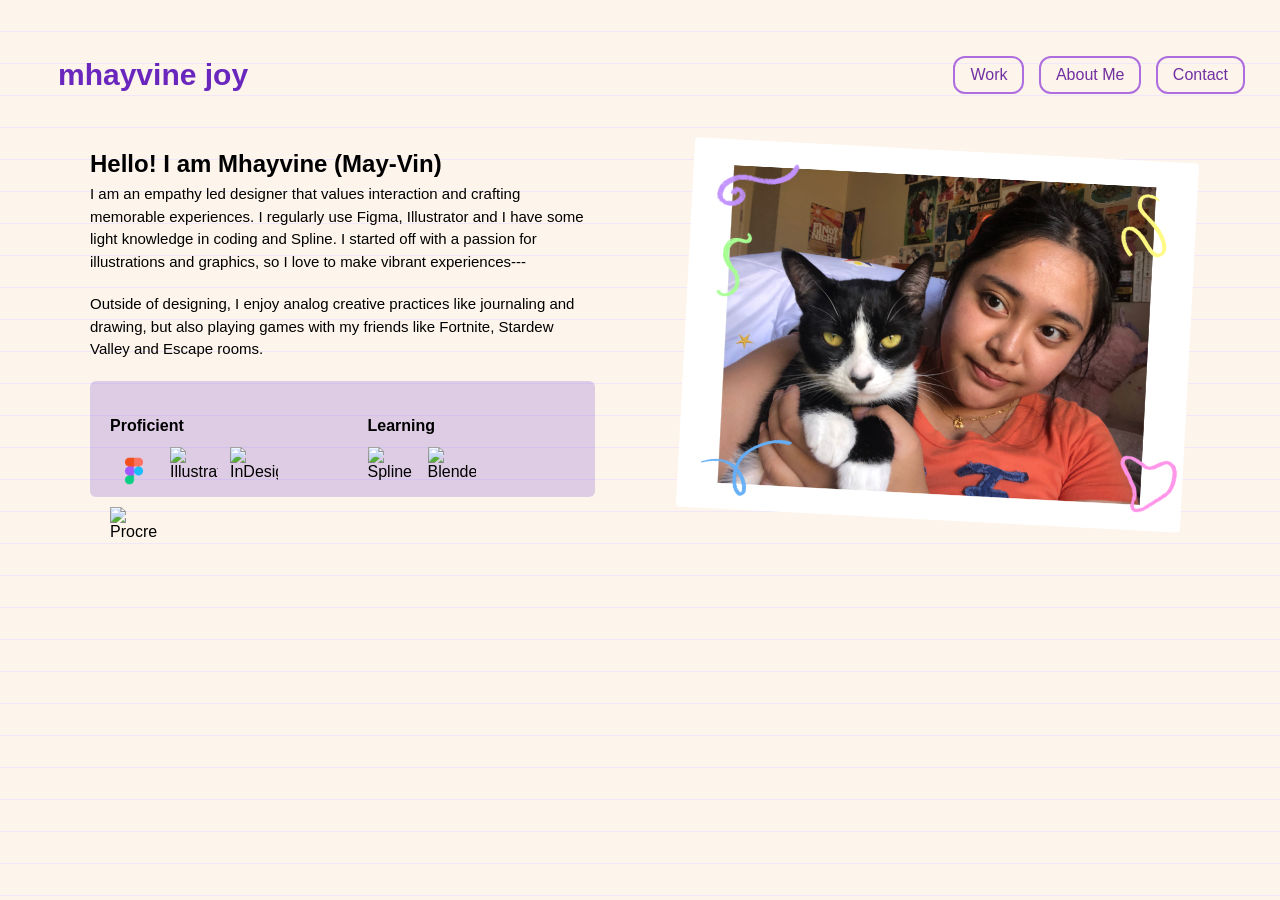
==== about.html @ 5694ebff "fixing about" ====
<!DOCTYPE html>
<html lang="en">

<head>
  <meta charset="UTF-8">
  <meta name="viewport" content="width=device-width, initial-scale=1.0">
  <title>Mhayvine Joy | About Me</title>
  <link rel="stylesheet" href="style.css">
  <link rel="stylesheet" href="casestudy.css">
  <link rel="stylesheet" href="https://use.typekit.net/rmv5ybo.css">
</head>

<body>
  <div id="trail-container"></div>
  <header>
    <nav>
      <div class="logo">
        <a href="index.html" class="textLogo">mhayvine joy</a>
        <!--<a href="index.html"><img src="assets/logo_lofi.png" alt="Logo"></a>-->

      </div>

      <div class="navLinks">
        <a href="">Work</a>
        <a href="about.html">About Me</a>
        <a href="">Contact</a>
      </div>

    </nav>
  </header>

  <main>

    <section class="contentRow">
      <div class="sectionText">
        <h2>Hello! I am Mhayvine (May-Vin)</h2>
        <p class="projectText">
          I am an empathy led designer that values interaction and crafting memorable experiences. I regularly use
          Figma, Illustrator and I have
          some light knowledge in coding and Spline. I started off with a passion for illustrations and graphics, so I
          love to make
          vibrant experiences---
        </p>
        <p class="projectText">
          Outside of designing, I enjoy analog creative practices like journaling and drawing, but also playing games
          with my friends like Fortnite, Stardew Valley and Escape rooms.
        </p>

        <div class="platforms">

      <div class="platformRow">

        <div class="platformGroup">
          <p class="platformLabel">Proficient</p>

          <div class="platformIcons">
            <img src="assets/figmaIcon.png" alt="Figma">
            <img src="assets/illustrator.svg" alt="Illustrator">
            <img src="assets/indesign.svg" alt="InDesign">
            <img src="assets/procreate.svg" alt="Procreate">
          </div>
        </div>

        <div class="platformGroup">
          <p class="platformLabel">Learning</p>

          <div class="platformIcons">
            <img src="assets/spline.svg" alt="Spline">
            <img src="assets/blender.svg" alt="Blender">
          </div>
        </div>

      </div>

    </div>
      </div>
      <div class="sectionVisual">
        <img src="assets/aboutMe.png" alt="Me and Kookie" class="wonky">
      </div>
    </section>


  

    <!--
    <div class="platforms">
 <h4>PLATFORMS</h4>
      <p>there will be images here in a row</p>
    </div>
    <div class="processKey">
     
    </div>-->




  </main>

  <script src="script.js"></script>
</body>

</html>
---- style.css ----
/*base information*/
html {
  scroll-behavior: smooth;
}
body {
  font-family: "polymath", sans-serif;
  font-weight: 400;
  text-align: center;
  background-color: #000000;
  font-style: normal;
  margin: 0;
  padding: 0px;
  background-color: #FDF5EB;
  background-image:
    linear-gradient(to bottom, transparent 31px, #f0e8f8 3px);
  background-size: 100% 32px;
}

/*wonderful whimsical rainbow trail*/
.trail {
  position: fixed;
  border-radius: 50%;
  pointer-events: none;
  opacity: 1;
  animation: fadeOut 2s ease-out forwards;
  z-index: 9999;
}
@keyframes fadeOut {
  to {
    opacity: 0;
    transform: scale(0.3);
  }
}


/*GENERAL STYLING*/
header {
  padding: 30px;
}
nav {
  display: flex;
  justify-content: space-between;
  align-items: center;
  padding: 0px 0px;
}
.textLogo{
font-family: "aktiv-grotesk-condensed", sans-serif;
  font-weight: 800;
  font-size: 30px;
  color: #6a27bd;
  text-decoration: none;
  padding:28px;
  display: inline-block; /* IMPORTANT for transform */
  transition: all 0.25s ease;
}
.textLogo a:hover {
  background: #bd75f4;
  color: white;
  letter-spacing: 1px;
  transform: rotate(2deg) scale(1.05);
  padding: 2px 6px;
  border-radius: 4px;
}
.logo img {
  width: 150px;
}


a {
  text-decoration: none;
}
/*nav bar links*/
.navLinks a {
  text-decoration: none;
  color: #7130a2;
  border: 2px solid #ae6edf;
  background: transparent;
  padding: 8px 15px;
  margin: 5px;
  display: inline-block;
  border-radius: 12px;
  transition: 0.2s ease;
}

.navLinks a:hover {
  background: #ae6edf;
  color: white;
  letter-spacing: 1px;
  transform: rotate(2deg) scale(1.05);
}

/* testing
.landingHero {
  width: 100%;
}

.landingText {
  text-align: left;
  margin: 20px 45px;
}*/

/*  Jumbled text styling, if ever I want to use it..
.jumbled span {
  display: inline-block;
}
.jumbled span:nth-child(1) {
  transform: rotate(-4deg);
}
.jumbled span:nth-child(2) {
  transform: rotate(2deg);
}
.jumbled span:nth-child(3) {
  transform: rotate(-2deg);
}
.jumbled span:nth-child(4) {
  transform: rotate(5deg);
}
.jumbled span:nth-child(5) {
  transform: rotate(-3deg);
}
  */

/*landing text + image*/
.landing {
  display: flex;
  justify-content: space-between;
  align-items: center;
  gap: 40px;
}
.landingTextGroup {
  display: flex;
  text-align: left;
  flex-direction: column;
  margin: 0px 0px 0px 45px;
  font-size: 35px;
  line-height: 0.5;
}
.landingHero {
  width: 40%;
  height: auto;
  object-fit: cover;
  margin: 50px;
}
#text {
  font-weight: 400;
  font-size: 25px;
  margin: 20px 0px;
  text-align: left;
  line-height: 1.5;
}

/*landing page highlighted text*/
.highlight1 {
  background: #c78bfc;
  padding: 0 6px;
  box-decoration-break: clone;
  border-radius: 2.5px;
}
.highlight2 {
  background: #eb6ede;
  padding: 0 6px;
  box-decoration-break: clone;
  border-radius: 2.5px;
}

/*about me button*/
button {
  padding: 15px 20px;
  border: none;
  background-color: rgb(118, 64, 197);
  color: white;
  cursor: e-resize;
  border-radius: 4px;
  display: flex;
  justify-content: flex-start;
  margin: 20px 0px;
}
button:hover {
  background-color: rgb(97, 55, 168);
  transition: 0.2s ease;
  transform: scale(1.08);
}

.space2 {
  padding:50px;
}


/*explore da projects*/
.explore {
  font-size: 38px;
}

/* Hover Circle 'open project' */
.projectSection {
  position: relative;
  overflow: hidden;
}
.hoverCircle {
  position: absolute;
  top: 50%;
  left: 50%;
  transform: translate(-50%, -50%) scale(0.8);
  width: 140px;
  height: 140px;
  border-radius: 50%;
  background: rgba(255, 255, 255, 0.9);
  color: black;
  display: flex;
  align-items: center;
  justify-content: center;
  text-align: center;
  opacity: 0;
  transition: 0.3s ease;
  pointer-events: none;
  font-size: 14px;
  letter-spacing: 1px;
  text-transform: uppercase;
}
.projectSection:hover .hoverCircle {
  opacity: 1;
  transform: translate(-50%, -50%) rotate(-6deg) scale(1);
}
.hoverCircle.journal{
  background: #d132ac;
  border: 2px solid rgb(117, 6, 98);
  box-shadow: 4px 4px 0px rgb(117, 6, 98);
  color:white;
  transform: translate(-50%, -50%) rotate(6deg) scale(0.8);
}
.hoverCircle.data{
  background: #3f75ff;
  border: 2px solid rgb(6, 30, 117);
  box-shadow: 4px 4px 0px rgb(6, 30, 117);
  color:white;
  transform: translate(-50%, -50%) rotate(6deg) scale(0.8);
}
.hoverCircle.metro{
  background: #2224b9;
  border: 2px solid rgb(216, 200, 13);
  box-shadow: 4px 4px 0px rgb(216, 200, 13);
  color: white;
  transform: translate(-50%, -50%) rotate(6deg) scale(0.8);
}
.projectSection {
  display: flex;
  align-items: center;
  gap: 60px;
  margin: 120px auto;
  padding: 0 40px;
  max-width: 1200px;
  transition: 0.3s ease;
}

.projectSection:hover {
  transform: scale(1.02);
  cursor: pointer;
}

.leftLayout {
  flex-direction: row;
  transform: rotate(-1deg);
  padding-left: 40px;
}
.rightLayout {
  flex-direction: row-reverse;
  transform: rotate(1deg);
  padding-right: 40px;
}
.projectSection img {
  width: 50%;
}

.projectCard {
  width: 50%;
}

.projectLink {
  text-decoration: none;
  color: inherit;
  display: block;
}




















/*Project Overview Section*/
.projectInfo {
  text-align: left;
  padding: 20px;
}
.projectInfo.Body {
  display: flex;
  justify-content: space-between;
  align-items: flex-start;
  padding: 15px 100px 50px;
}
.projectbodyinfo {
  max-width: 100%;
  max-height: 100%;
  object-fit: contain;
}

/* LEFT SIDE */
.stickyNotes {
  display: grid;
  grid-template-columns: repeat(2, 1fr);
  gap: 20px;
}
.stickySmall {
  font-weight:400;
}
.stickyNote.Journal {
  background: #E6B9C7;
  padding: 16px 16px;
  width: 180px;
  transform: rotate(-1deg);
  box-shadow: 3px 3px 0px rgba(0, 0, 0, 0.2);
  font-size: 16px;
}
.stickyNote.Data {
  background: #1B61B7;
  padding: 12px 14px;
  width: 180px;
  transform: rotate(-1deg);
  box-shadow: 3px 3px 0px rgba(0, 0, 0, 0.2);
  font-size: 14px;
}
.stickyNote.Metro {
  background: #1a2a55;
  color: white;
  padding: 12px 14px;
  width: 180px;
  transform: rotate(-1deg);
  box-shadow: 3px 3px 0px rgba(0, 0, 0, 0.2);
  font-size: 14px;
}
.stickyNote:nth-child(even) {
  transform: rotate(1deg);
}

/* RIGHT SIDE */
.blurbWrapper {
  display: flex;
  flex-direction: column;
  gap: 0px;
  max-width: 800px;
  padding-left: 30px;
}
.projectBlurb {
  margin: 0;
  text-align: left;
  line-height: 2.5;
  font-weight: 400;
}


/*Deeper Project Information, i.e problem, evolution, etc*/
.constrainedProjectbodyinfo {
  padding: 45px;
  margin: 0px 80px;
}

.projectSubTitle{
color: rgb(139, 139, 139);
}
.projectText{
  font-weight: 400;
  font-size: 20px;
  margin: 20px 0px;
  text-align: left;
  line-height: 1.5;
}

.center {
  text-align:center;
  font-weight:300;
}

.comment {
  margin-top:5px;
  color:gray;
  font-weight: 300;
font-style: italic;
}

/*journal process 1*/
.processImageRow {
  display: flex;
  gap: 20px;
  max-width: 500px;
  margin: 0 auto;
}
.projectprocessimages {
  flex: 1;
  height: 380px;
  object-fit: cover;
  display: block;
  border-radius: 3px;
}

/*journal process 2*/
.processImageRowJ2 {
  display: flex;
  gap: 20px;
  width: fit-content;
  margin: 0 auto;
}
.projectprocessimagesJ2 {
  width: 320px;     /* consistent control */
  height: 400px;
  object-fit: cover;
  display: block;
    border-radius: 3px;
}

.researchQuestion {
  margin-top:-100px;
  width: 100%;
  height: 700px;
  object-fit: cover;
  display: block;
  margin-bottom:-80px;
}

/*JOURNAL TABLE CASE STUDY*/
.finalImages {
  display: flex;
  gap: 20px;
  align-items: flex-start;
}
.poster {
  width: 50%;
}
.poster img {
  width: 100%;
  display: block;
}
.caseImages {
  width: 50%;
  display: flex;
  flex-direction: column;
  gap: 2px;
}
.caseImages img {
  width: 100%;
  display: block;
}
.caseImgJR img{
  width: 100%;
  max-width: 700px;
  height: auto;
  display: block;
  margin: 15px auto;
}




/*between end of Project and view other projects*/
.largeDivider {
  height: 3px;             
  background-color: rgb(196, 196, 196);
  border: none;
}
/*divider line*/
hr {
  height: 10px;
}
/*space at bottom*/
.space {
  padding: 20px;
}
/*footer*/
footer {
  padding-bottom: 40px;
  display: flex;
  justify-content: space-between;
  align-items: center;
  padding: 20px 45px;
}
.footerConnect {
  text-align: left;
}
.footerCredit {
  text-align: right;
}
---- casestudy.css ----
/*CASE STUDY STYLING*/
.projectImage {
  width: 100%;
  height: 550px;
  object-fit: cover;
  display: block;
}

#projectTitle {
  text-align: left;
  font-weight: 700;
  color: rgba(97, 94, 94, 0.643);
  padding: 0 100px;
  margin: 40px 0 10px 0;
}

.projectInfoTitle {
  margin: 0px 0 10px 0;
  padding: 0 100px;
  text-align: left;
  font-size: 70px;
}



/*first blobs of text in the case studies*/
.projectintroinformation {
  display: flex;
  justify-content: space-between;
  align-items: stretch;
  gap: 40px;
  text-align: left;
  max-width: 1200px;
  margin: 0 auto;
  background: rgba(98, 41, 197, 0.2);
  border-radius: 8px;
  padding: 40px;
}

.introContext {
  padding: 0;
  font-weight: 400;
  line-height: 1.8;
}

.leftText {
  flex: 1;
  text-align: left;
}

.rightNotes {
  flex: 1;
  display: grid;
  grid-template-columns: repeat(2, 1fr);
  gap: 15px;
  align-content: start;
}

.noteBox {
  background: #8550e6;
  border-radius: 2px;
  padding: 12px 14px;
  box-shadow: 4px 4px 0px #7229c5;
  color: rgb(238, 238, 238);
}

.noteBox strong {
  display: block;
  margin-bottom: 2px;
}

.noteBox p {
  margin: 0;
  font-weight: 400;
}

.noteBox.team {
  grid-column: span 2;
}


/*box trio*/
.projectBrief {
  display: flex;
  text-align: left;
  margin-top: 25px;
  padding: 0px 80px;
}

.briefBox {
  background: transparent;
  border: 3px solid #8550e6;
  border-radius: 6px;
  padding: 0px 15px;
  margin: 5px 15px;
}




/* Process information*/
.leftTitle {
  text-align: left;
  margin-top: 45px;
  padding: 0px 95px;
  margin-bottom: 20px;
}

.contentRow {
  display: flex;
  gap: 90px;
  max-width: 1600px;
  padding: 0 90px;
  align-items: flex-start;
  margin: 0 auto 40px auto;
}


.sectionText h2 {
  margin-top: 0;
  margin-bottom: 0;
}

.sectionText {
  flex: 1;
  text-align: left;
}

.projectText {
  font-size: 15px;
  margin-top: 5px;
}

/* summary box*/
.processKey {
  background: rgba(96, 41, 197, 0.2);
  border-radius: 6px;
  padding: 1px 0px 5px 20px;
}

.sectionVisual {
  flex: 1;
}

.sectionVisual img {
  width: 100%;
  display: block;
  border-radius: 4px;
}

/*Final Outcome Image Gallery*/
.finalOutcomeImages {
  max-width: 1600px;
  margin: 0 auto;
  padding: 0 90px;
}

.bgImg.fullWidth{
width: 100%;
  height: 750px;
  object-fit: cover;
  display: block;
  border-radius: 4px;
  margin-bottom: 20px;
  margin-top: 10px;
}

.bgImg.fullWidth.short{
  width: 100%;
  height: auto;
  border-radius: 4px;
  object-fit: cover;
  display: block;
  margin-bottom: 20px;
  margin-top: 10px;
}


.imageRow {
  display: flex;
  gap: 20px;
  align-items: stretch;
}

.imageRow img {
  width: 50%;
  display: block;
  background:pink;
  border-radius :4px; 
}

.portraitRow img {
  height: 900px !important; /* choose your own height */
  object-fit: cover !important;
}

.imageRow img,
.imageRow video {
  flex: 1;
  height: 350px;
  object-fit: cover;
  border-radius: 4px;
}

.fullWidthVideo {
  width: 100%;
  height: auto;
  display: block;
  border-radius: 4px;
}

.gallerySpace {
  padding: 10px;
}

/*
.galleryLayout {
  max-width: 1600px;
  margin: 0 auto;
  padding: 0 90px;
  display: grid;
  grid-template-columns: 1fr 1fr;
  gap: 20px;
}

.portraitImg {
  width: 100%;
  height: 100%;
  background-color:red;
  object-fit: cover;
  grid-row: span 2;
  border-radius: 4px;
}

.landscapeImg {
  width: 100%;
  height: 300px;
  object-fit: cover;
  background-color: blue;
  border-radius: 4px;
}*/

.galleryLayout {
  display: flex;
  gap: 20px;
}

.videoColumn {
  flex: 0.7;
}

.imageColumn {
  flex: 1.3;
}

.videoColumn video {
  width: 100%;
  height: 100%;
  object-fit: cover;
  border-radius: 4px;
  display: block;
}

.imageColumn {
  display: flex;
  flex-direction: column;
  gap: 20px;
}

.imageColumn img {
  width: 100%;
  height: 400px;
  object-fit: cover;
  border-radius: 4px;
  display: block;
}

/*line between reflection and view more projects*/
.endProjectLine{
border: none;
  height: 3px;
  background: #507fe6;
  width: 90%;
  margin: 60px auto;
  border-radius: 2px;
}


/*view more projects*/
.moreProjects {
  max-width: 1600px;
  margin: 40px auto;
  padding: 0 90px;
}

.moreProjectsTitle {
  text-align: center;
  margin-bottom: 30px;
}

.projectLinks {
  display: flex;
  gap: 20px;
}

.projectThumb {
  flex: 1;
  position: relative;
  overflow: hidden;
  border-radius: 4px;
  display: block;
}

.projectThumb img {
  width: 100%;
  height: 350px;
  object-fit: cover;
  display: block;
}

.overlay {
  position: absolute;
  inset: 0;

  background: rgba(0,0,0,0.55);

  display: flex;
  justify-content: center;
  align-items: center;

  opacity: 0;
  transition: 0.3s ease;
}

.overlay h3 {
  color: white;
  font-size: 32px;
}

.projectThumb:hover .overlay {
  opacity: 1;
}

.backHome {
  margin-top: 20px;
  text-align: right;
}

.backHome a {
  color: inherit;
  text-decoration: none;
  font-weight: 700;
}

.backHome a:hover {
  text-decoration:underline;
}

/*about page*/
.wonky{
   transform: rotate(3deg);
}

.platforms {
  background: rgba(96, 41, 197, 0.2);
  border-radius: 6px;
  padding: 20px;
  margin-bottom:50px;
  padding-bottom:20px;
}

.platformRow {
  display: flex;
  gap: 50px;
}

.platformGroup {
  flex: 1;
}

.platformLabel {
  font-weight: 700;
  margin-bottom: 12px;
  text-align:left;
}

.platformIcons {
  display: flex;
  gap: 12px;
  align-items: center;
  flex-wrap: wrap;
  height:30px;
}

.platformIcons img {
  width: 48px;
  height: 48px;
  object-fit: contain;
}
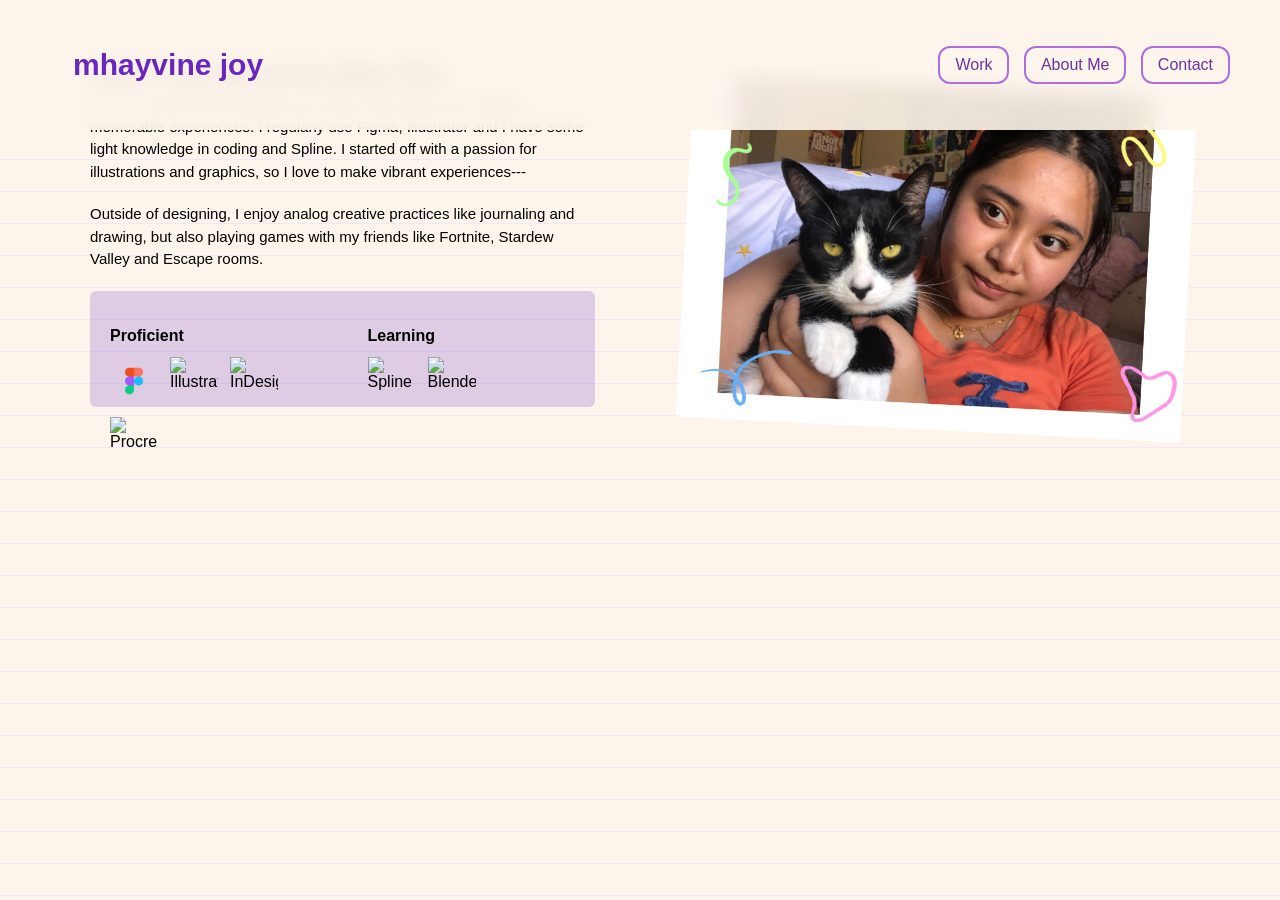
==== commit 94cda97f: "editing the landing" ====
--- a/about.html
+++ b/about.html
@@ -10,7 +10,7 @@
   <link rel="stylesheet" href="https://use.typekit.net/rmv5ybo.css">
 </head>
 
-<body>
+<body class="aboutPage">
   <div id="trail-container"></div>
   <header>
     <nav>
--- a/style.css
+++ b/style.css
@@ -2,6 +2,7 @@
 html {
   scroll-behavior: smooth;
 }
+
 body {
   font-family: "polymath", sans-serif;
   font-weight: 400;
@@ -25,6 +26,7 @@
   animation: fadeOut 2s ease-out forwards;
   z-index: 9999;
 }
+
 @keyframes fadeOut {
   to {
     opacity: 0;
@@ -37,22 +39,49 @@
 header {
   padding: 30px;
 }
+
 nav {
+ position: fixed;
+  top: 0;
+  left: 0;
+  width: 100%;
+  z-index: 1000;
+
   display: flex;
   justify-content: space-between;
   align-items: center;
-  padding: 0px 0px;
-}
-.textLogo{
-font-family: "aktiv-grotesk-condensed", sans-serif;
+
+  padding: 20px 45px;
+  box-sizing: border-box;
+
+  background: rgba(253, 245, 235, 0.9);
+  backdrop-filter: blur(10px);
+
+  transition: all 0.35s ease;
+}
+
+
+.aboutPage nav {
+  opacity: 1;
+  transform: none;
+  pointer-events: auto;
+}
+
+
+
+
+.textLogo {
+  font-family: "aktiv-grotesk-condensed", sans-serif;
   font-weight: 800;
   font-size: 30px;
   color: #6a27bd;
   text-decoration: none;
-  padding:28px;
-  display: inline-block; /* IMPORTANT for transform */
+  padding: 28px;
+  display: inline-block;
+  /* IMPORTANT for transform */
   transition: all 0.25s ease;
 }
+
 .textLogo a:hover {
   background: #bd75f4;
   color: white;
@@ -61,6 +90,7 @@
   padding: 2px 6px;
   border-radius: 4px;
 }
+
 .logo img {
   width: 150px;
 }
@@ -69,6 +99,7 @@
 a {
   text-decoration: none;
 }
+
 /*nav bar links*/
 .navLinks a {
   text-decoration: none;
@@ -89,65 +120,113 @@
   transform: rotate(2deg) scale(1.05);
 }
 
-/* testing
-.landingHero {
-  width: 100%;
-}
-
-.landingText {
-  text-align: left;
-  margin: 20px 45px;
-}*/
-
-/*  Jumbled text styling, if ever I want to use it..
-.jumbled span {
-  display: inline-block;
-}
-.jumbled span:nth-child(1) {
-  transform: rotate(-4deg);
-}
-.jumbled span:nth-child(2) {
-  transform: rotate(2deg);
-}
-.jumbled span:nth-child(3) {
-  transform: rotate(-2deg);
-}
-.jumbled span:nth-child(4) {
-  transform: rotate(5deg);
-}
-.jumbled span:nth-child(5) {
-  transform: rotate(-3deg);
-}
-  */
 
 /*landing text + image*/
 .landing {
   display: flex;
-  justify-content: space-between;
-  align-items: center;
-  gap: 40px;
-}
+  justify-content: center;
+  align-items: center;
+  text-align: center;
+
+  min-height: 100vh;
+  flex-direction: column;
+  justify-content: center;
+  align-items: center;
+}
+
 .landingTextGroup {
   display: flex;
-  text-align: left;
   flex-direction: column;
-  margin: 0px 0px 0px 45px;
-  font-size: 35px;
-  line-height: 0.5;
-}
+  align-items: center;
+  text-align: center;
+}
+
+#text {
+  font-weight: 400;
+  font-size: 25px;
+  line-height: 1.6;
+  max-width: 800px;
+  margin: 20px auto;
+  text-align: center;
+}
+
 .landingHero {
   width: 40%;
   height: auto;
   object-fit: cover;
   margin: 50px;
 }
-#text {
-  font-weight: 400;
-  font-size: 25px;
-  margin: 20px 0px;
-  text-align: left;
-  line-height: 1.5;
-}
+
+
+.heroCenter {
+  display: flex;
+  flex-direction: column;
+  align-items: center;
+  text-align: center;
+  gap: 20px;
+   padding-bottom: 30px;
+}
+
+.scrollHint {
+  text-align: center;
+  margin-top: 30px;
+  opacity: 0.7;
+  font-size: 14px;
+  letter-spacing: 2px;
+}
+
+
+/*landing animation text*/
+.heroTitle {
+  display: flex;
+  justify-content: center;
+  align-items: center;
+  width: 100%;
+  gap: 1.5rem;
+  text-align: center;
+}
+
+/* treat text as a single centered block */
+.sprinkleText {
+  display: flex;
+  justify-content: center;
+  align-items: center;
+  font-size: 3rem;
+  font-weight: 600;
+}
+
+/* remove weird inline spacing bias */
+.letter {
+  display: inline-block;
+}
+
+/* image balance fix */
+.joyImg {
+  width: 280px;
+  transform-origin: center;
+  display: block;
+}
+
+/* FULL SCREEN SPRINKLES */
+#sprinkleContainer {
+  position: fixed;
+  inset: 0;
+  overflow: hidden;
+  pointer-events: none;
+  z-index: 9999;
+}
+
+.sprinkle {
+  position: absolute;
+  width: 8px;
+  height: 4px;
+  border-radius: 2px;
+}
+
+
+
+
+
 
 /*landing page highlighted text*/
 .highlight1 {
@@ -156,6 +235,7 @@
   box-decoration-break: clone;
   border-radius: 2.5px;
 }
+
 .highlight2 {
   background: #eb6ede;
   padding: 0 6px;
@@ -175,6 +255,7 @@
   justify-content: flex-start;
   margin: 20px 0px;
 }
+
 button:hover {
   background-color: rgb(97, 55, 168);
   transition: 0.2s ease;
@@ -182,7 +263,7 @@
 }
 
 .space2 {
-  padding:50px;
+  padding: 50px;
 }
 
 
@@ -196,6 +277,7 @@
   position: relative;
   overflow: hidden;
 }
+
 .hoverCircle {
   position: absolute;
   top: 50%;
@@ -217,31 +299,36 @@
   letter-spacing: 1px;
   text-transform: uppercase;
 }
+
 .projectSection:hover .hoverCircle {
   opacity: 1;
   transform: translate(-50%, -50%) rotate(-6deg) scale(1);
 }
-.hoverCircle.journal{
+
+.hoverCircle.journal {
   background: #d132ac;
   border: 2px solid rgb(117, 6, 98);
   box-shadow: 4px 4px 0px rgb(117, 6, 98);
-  color:white;
+  color: white;
   transform: translate(-50%, -50%) rotate(6deg) scale(0.8);
 }
-.hoverCircle.data{
+
+.hoverCircle.data {
   background: #3f75ff;
   border: 2px solid rgb(6, 30, 117);
   box-shadow: 4px 4px 0px rgb(6, 30, 117);
-  color:white;
+  color: white;
   transform: translate(-50%, -50%) rotate(6deg) scale(0.8);
 }
-.hoverCircle.metro{
+
+.hoverCircle.metro {
   background: #2224b9;
   border: 2px solid rgb(216, 200, 13);
   box-shadow: 4px 4px 0px rgb(216, 200, 13);
   color: white;
   transform: translate(-50%, -50%) rotate(6deg) scale(0.8);
 }
+
 .projectSection {
   display: flex;
   align-items: center;
@@ -262,11 +349,13 @@
   transform: rotate(-1deg);
   padding-left: 40px;
 }
+
 .rightLayout {
   flex-direction: row-reverse;
   transform: rotate(1deg);
   padding-right: 40px;
 }
+
 .projectSection img {
   width: 50%;
 }
@@ -305,12 +394,14 @@
   text-align: left;
   padding: 20px;
 }
+
 .projectInfo.Body {
   display: flex;
   justify-content: space-between;
   align-items: flex-start;
   padding: 15px 100px 50px;
 }
+
 .projectbodyinfo {
   max-width: 100%;
   max-height: 100%;
@@ -323,9 +414,11 @@
   grid-template-columns: repeat(2, 1fr);
   gap: 20px;
 }
+
 .stickySmall {
-  font-weight:400;
-}
+  font-weight: 400;
+}
+
 .stickyNote.Journal {
   background: #E6B9C7;
   padding: 16px 16px;
@@ -334,6 +427,7 @@
   box-shadow: 3px 3px 0px rgba(0, 0, 0, 0.2);
   font-size: 16px;
 }
+
 .stickyNote.Data {
   background: #1B61B7;
   padding: 12px 14px;
@@ -342,6 +436,7 @@
   box-shadow: 3px 3px 0px rgba(0, 0, 0, 0.2);
   font-size: 14px;
 }
+
 .stickyNote.Metro {
   background: #1a2a55;
   color: white;
@@ -351,6 +446,7 @@
   box-shadow: 3px 3px 0px rgba(0, 0, 0, 0.2);
   font-size: 14px;
 }
+
 .stickyNote:nth-child(even) {
   transform: rotate(1deg);
 }
@@ -363,6 +459,7 @@
   max-width: 800px;
   padding-left: 30px;
 }
+
 .projectBlurb {
   margin: 0;
   text-align: left;
@@ -377,10 +474,11 @@
   margin: 0px 80px;
 }
 
-.projectSubTitle{
-color: rgb(139, 139, 139);
-}
-.projectText{
+.projectSubTitle {
+  color: rgb(139, 139, 139);
+}
+
+.projectText {
   font-weight: 400;
   font-size: 20px;
   margin: 20px 0px;
@@ -389,15 +487,15 @@
 }
 
 .center {
-  text-align:center;
-  font-weight:300;
+  text-align: center;
+  font-weight: 300;
 }
 
 .comment {
-  margin-top:5px;
-  color:gray;
+  margin-top: 5px;
+  color: gray;
   font-weight: 300;
-font-style: italic;
+  font-style: italic;
 }
 
 /*journal process 1*/
@@ -407,6 +505,7 @@
   max-width: 500px;
   margin: 0 auto;
 }
+
 .projectprocessimages {
   flex: 1;
   height: 380px;
@@ -422,21 +521,23 @@
   width: fit-content;
   margin: 0 auto;
 }
+
 .projectprocessimagesJ2 {
-  width: 320px;     /* consistent control */
+  width: 320px;
+  /* consistent control */
   height: 400px;
   object-fit: cover;
   display: block;
-    border-radius: 3px;
+  border-radius: 3px;
 }
 
 .researchQuestion {
-  margin-top:-100px;
+  margin-top: -100px;
   width: 100%;
   height: 700px;
   object-fit: cover;
   display: block;
-  margin-bottom:-80px;
+  margin-bottom: -80px;
 }
 
 /*JOURNAL TABLE CASE STUDY*/
@@ -445,24 +546,29 @@
   gap: 20px;
   align-items: flex-start;
 }
+
 .poster {
   width: 50%;
 }
+
 .poster img {
   width: 100%;
   display: block;
 }
+
 .caseImages {
   width: 50%;
   display: flex;
   flex-direction: column;
   gap: 2px;
 }
+
 .caseImages img {
   width: 100%;
   display: block;
 }
-.caseImgJR img{
+
+.caseImgJR img {
   width: 100%;
   max-width: 700px;
   height: auto;
@@ -475,18 +581,21 @@
 
 /*between end of Project and view other projects*/
 .largeDivider {
-  height: 3px;             
+  height: 3px;
   background-color: rgb(196, 196, 196);
   border: none;
 }
+
 /*divider line*/
 hr {
   height: 10px;
 }
+
 /*space at bottom*/
 .space {
   padding: 20px;
 }
+
 /*footer*/
 footer {
   padding-bottom: 40px;
@@ -495,11 +604,11 @@
   align-items: center;
   padding: 20px 45px;
 }
+
 .footerConnect {
   text-align: left;
 }
+
 .footerCredit {
   text-align: right;
-}
-
-
+}
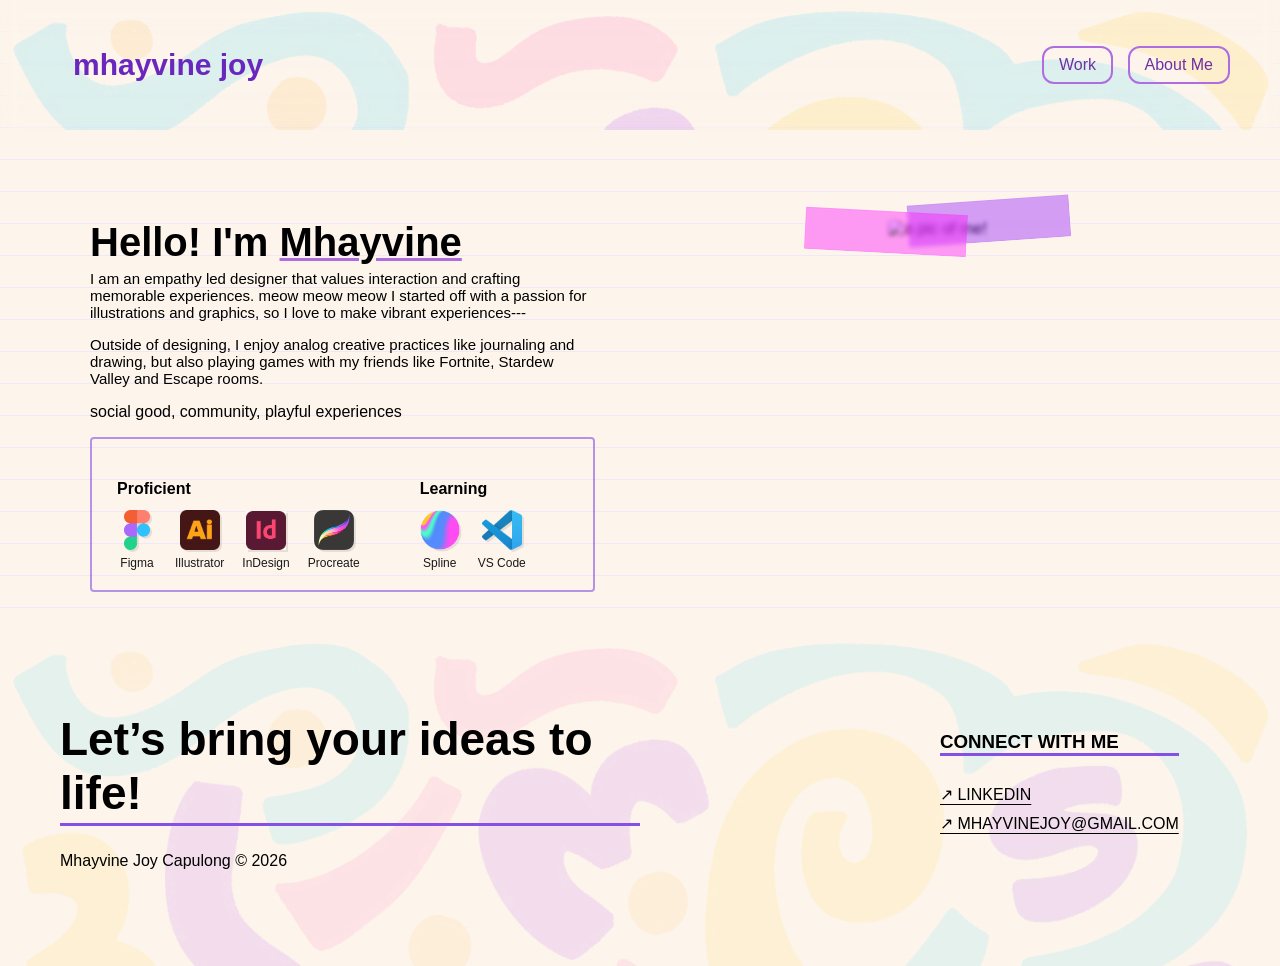
==== commit c27f6b90: "edited index and about, properly linked" ====
--- a/about.html
+++ b/about.html
@@ -21,79 +21,133 @@
       </div>
 
       <div class="navLinks">
-        <a href="">Work</a>
+        <a href="index.html#work">Work</a>
         <a href="about.html">About Me</a>
-        <a href="">Contact</a>
       </div>
 
     </nav>
   </header>
 
   <main>
+    <div class="space"></div>
+    <div class="space"></div>
+    <div class="space"></div>
+    <div class="space"></div>
 
-    <section class="contentRow">
-      <div class="sectionText">
-        <h2>Hello! I am Mhayvine (May-Vin)</h2>
-        <p class="projectText">
-          I am an empathy led designer that values interaction and crafting memorable experiences. I regularly use
-          Figma, Illustrator and I have
-          some light knowledge in coding and Spline. I started off with a passion for illustrations and graphics, so I
-          love to make
-          vibrant experiences---
+    <!--
+<p class="introText">
+  hello, i'm
+  <span class="nameTooltip">
+    mhayvine
+    <span class="tooltip">
+      pronounced "may-vin"
+    </span>
+  </span>
+</p>-->
+
+    <section class="aboutRow">
+      <div class="aboutTextSection">
+
+
+        <h2>
+          Hello! I'm
+          <span class="nameTooltip">
+            Mhayvine
+            <span class="tooltip">Pronounced "May-Vin"</span>
+          </span>
+        </h2>
+
+        <p class="aboutParagraph">
+          I am an empathy led designer that values interaction and crafting memorable experiences. meow meow meow
+          I started off with a passion for illustrations and graphics, so I
+          love to make vibrant experiences---
         </p>
-        <p class="projectText">
+        <p class="aboutParagraph">
           Outside of designing, I enjoy analog creative practices like journaling and drawing, but also playing games
           with my friends like Fortnite, Stardew Valley and Escape rooms.
         </p>
 
-        <div class="platforms">
+        <p>social good, community, playful experiences</p>
 
-      <div class="platformRow">
 
-        <div class="platformGroup">
-          <p class="platformLabel">Proficient</p>
 
-          <div class="platformIcons">
-            <img src="assets/figmaIcon.png" alt="Figma">
-            <img src="assets/illustrator.svg" alt="Illustrator">
-            <img src="assets/indesign.svg" alt="InDesign">
-            <img src="assets/procreate.svg" alt="Procreate">
-          </div>
+        <div class="platformBox">
+
+  <div class="platformSection">
+
+    <div class="platformGroup">
+      <h4>Proficient</h4>
+
+      <div class="iconGrid">
+        <div class="iconItem">
+          <img src="assets/figmalogo.png" />
+          <span>Figma</span>
         </div>
 
-        <div class="platformGroup">
-          <p class="platformLabel">Learning</p>
-
-          <div class="platformIcons">
-            <img src="assets/spline.svg" alt="Spline">
-            <img src="assets/blender.svg" alt="Blender">
-          </div>
+        <div class="iconItem">
+          <img src="assets/illustratorlogo.png" />
+          <span>Illustrator</span>
         </div>
 
+        <div class="iconItem">
+          <img src="assets/indesignlogo.png" />
+          <span>InDesign</span>
+        </div>
+
+        <div class="iconItem">
+          <img src="assets/procreatelogo.png" />
+          <span>Procreate</span>
+        </div>
+      </div>
+    </div>
+
+    <div class="platformGroup">
+      <h4>Learning</h4>
+
+      <div class="iconGrid">
+        <div class="iconItem">
+          <img src="assets/spline_logo.png" />
+          <span>Spline</span>
+        </div>
+
+        <div class="iconItem">
+          <img src="assets/vsscode.png" />
+          <span>VS Code</span>
+        </div>
       </div>
 
     </div>
+
+  </div>
+</div>
+
       </div>
-      <div class="sectionVisual">
-        <img src="assets/aboutMe.png" alt="Me and Kookie" class="wonky">
+      </div>
+      <div class="aboutVisual">
+        <div class="photoTape">
+          <img src="assets/mhayvprofilepic.png" alt="a pic of me!" class="wonky">
+        </div>
       </div>
     </section>
 
 
-  
-
-    <!--
-    <div class="platforms">
- <h4>PLATFORMS</h4>
-      <p>there will be images here in a row</p>
-    </div>
-    <div class="processKey">
-     
-    </div>-->
 
 
 
+    <footer class="siteFooter">
+      <div class="footerLeft">
+        <h2>Let’s bring your ideas to life!</h2>
+        <p>Mhayvine Joy Capulong © 2026</p>
+      </div>
 
+      <div class="footerRight">
+        <h3>connect with me</h3>
+        <a href="https://www.linkedin.com/in/mhayvine-joy-capulong-56a390382/" target="_blank">
+          ↗ LinkedIn
+        </a>
+        <a href="mailto:yourname@gmail.com">↗ mhayvinejoy@gmail.com</a>
+      </div>
+    </footer>
   </main>
 
   <script src="script.js"></script>
--- a/style.css
+++ b/style.css
@@ -41,7 +41,7 @@
 }
 
 nav {
- position: fixed;
+  position: fixed;
   top: 0;
   left: 0;
   width: 100%;
@@ -54,17 +54,27 @@
   padding: 20px 45px;
   box-sizing: border-box;
 
-  background: rgba(253, 245, 235, 0.9);
+  overflow: hidden;
   backdrop-filter: blur(10px);
-
-  transition: all 0.35s ease;
-}
-
-
-.aboutPage nav {
-  opacity: 1;
-  transform: none;
-  pointer-events: auto;
+}
+nav::before {
+  content: "";
+  position: absolute;
+  inset: 0;
+
+  background-image: url("assets/footerBG.png");
+  background-repeat: repeat;
+  background-size: cover;
+
+  opacity: 0.13; /* 👈 THIS controls image opacity */
+
+  pointer-events: none;
+  z-index: 0;
+}
+
+nav > * {
+  position: relative;
+  z-index: 1;
 }
 
 
@@ -143,9 +153,9 @@
 
 #text {
   font-weight: 400;
-  font-size: 25px;
+  font-size: 35px;
   line-height: 1.6;
-  max-width: 800px;
+  max-width: 1000px;
   margin: 20px auto;
   text-align: center;
 }
@@ -164,7 +174,7 @@
   align-items: center;
   text-align: center;
   gap: 20px;
-   padding-bottom: 30px;
+  padding-bottom: 30px;
 }
 
 .scrollHint {
@@ -173,6 +183,7 @@
   opacity: 0.7;
   font-size: 14px;
   letter-spacing: 2px;
+  color:#6a27bd;
 }
 
 
@@ -186,25 +197,28 @@
   text-align: center;
 }
 
-/* treat text as a single centered block */
 .sprinkleText {
   display: flex;
   justify-content: center;
   align-items: center;
-  font-size: 3rem;
+  font-size: 8rem;
   font-weight: 600;
-}
-
-/* remove weird inline spacing bias */
+  color:#290e49;
+}
+
 .letter {
   display: inline-block;
 }
 
-/* image balance fix */
+/* joy pic balance */
 .joyImg {
-  width: 280px;
+  width: 300px;
   transform-origin: center;
   display: block;
+  transition: 0.6s ease;
+}
+.joyImg:hover {
+  transform: rotate(2deg) scale(1.3);
 }
 
 /* FULL SCREEN SPRINKLES */
@@ -227,7 +241,6 @@
 
 
 
-
 /*landing page highlighted text*/
 .highlight1 {
   background: #c78bfc;
@@ -243,29 +256,13 @@
   border-radius: 2.5px;
 }
 
-/*about me button*/
-button {
-  padding: 15px 20px;
-  border: none;
-  background-color: rgb(118, 64, 197);
-  color: white;
-  cursor: e-resize;
-  border-radius: 4px;
-  display: flex;
-  justify-content: flex-start;
-  margin: 20px 0px;
-}
-
-button:hover {
-  background-color: rgb(97, 55, 168);
-  transition: 0.2s ease;
-  transform: scale(1.08);
-}
-
 .space2 {
   padding: 50px;
 }
 
+#work {
+  scroll-margin-top: 200px;
+}
 
 /*explore da projects*/
 .explore {
@@ -298,6 +295,7 @@
   font-size: 14px;
   letter-spacing: 1px;
   text-transform: uppercase;
+  box-shadow: offset-x offset-y blur-radius spread-radius color inset;
 }
 
 .projectSection:hover .hoverCircle {
@@ -329,6 +327,12 @@
   transform: translate(-50%, -50%) rotate(6deg) scale(0.8);
 }
 
+.projectLink {
+  text-decoration: none;
+  color: inherit;
+  display: block;
+}
+
 .projectSection {
   display: flex;
   align-items: center;
@@ -339,11 +343,6 @@
   transition: 0.3s ease;
 }
 
-.projectSection:hover {
-  transform: scale(1.02);
-  cursor: pointer;
-}
-
 .leftLayout {
   flex-direction: row;
   transform: rotate(-1deg);
@@ -358,22 +357,32 @@
 
 .projectSection img {
   width: 50%;
+  height: 300px;
+  object-fit: cover;
+  border-radius: 6px;
+  flex-shrink: 0;
 }
 
 .projectCard {
-  width: 50%;
-}
-
-.projectLink {
-  text-decoration: none;
-  color: inherit;
-  display: block;
-}
-
-
-
-
-
+  flex: 1;
+  text-align: left;
+}
+
+.projectSection:hover {
+  transform: scale(1.02);
+  cursor: pointer;
+}
+
+.projectBlurb {
+  font-size: 35px;
+  line-height: 1.5;
+}
+
+.little {
+  font-weight: 800;
+  opacity: 0.5;
+  margin-bottom: 6px;
+}
 
 
 
@@ -451,21 +460,6 @@
   transform: rotate(1deg);
 }
 
-/* RIGHT SIDE */
-.blurbWrapper {
-  display: flex;
-  flex-direction: column;
-  gap: 0px;
-  max-width: 800px;
-  padding-left: 30px;
-}
-
-.projectBlurb {
-  margin: 0;
-  text-align: left;
-  line-height: 2.5;
-  font-weight: 400;
-}
 
 
 /*Deeper Project Information, i.e problem, evolution, etc*/
@@ -597,18 +591,75 @@
 }
 
 /*footer*/
-footer {
-  padding-bottom: 40px;
-  display: flex;
-  justify-content: space-between;
-  align-items: center;
-  padding: 20px 45px;
-}
-
-.footerConnect {
+.siteFooter {
+  display: flex;
+  align-items: flex-start;
+  padding: 80px 60px;
+  position: relative;
+  overflow: hidden;
+  background-image: url("assets/footerBG.png");
+  background-repeat: repeat;
+  background-size: cover;
+  gap: 300px;
+}
+.siteFooter::before {
+  content: "";
+  position: absolute;
+  inset: 0;
+  background: rgba(253, 245, 235, 0.90); 
+  pointer-events: none;
+}
+.siteFooter > * {
+  position: relative;
+  z-index: 1;
+}
+
+.footerLeft {
+  max-width: 50%;
   text-align: left;
 }
 
-.footerCredit {
-  text-align: right;
+.footerLeft h2 {
+  font-size: 46px;
+  margin: 0 0 10px 0;
+  display: inline-block;
+  border-bottom: 3px solid #8550e6;
+  padding-bottom: 0.2rem;
+}
+
+.footerRight {
+  display: flex;
+  flex-direction: column;
+  gap: 10px;
+  text-align: left;
+  text-transform: uppercase;
+}
+
+.footerRight h3{
+  border-bottom: 3px solid #8550e6;
+}
+
+.footerRight a {
+  text-decoration: underline;
+  text-underline-offset: 4px;
+  color: #000;
+  font-weight: 500;
+
+  transition: transform 0.3s ease, opacity 0.3s ease;
+}
+
+.footerRight a:hover {
+  transform: translateX(6px);
+  opacity: 0.7;
+}
+
+@media (max-width: 768px) {
+  .siteFooter {
+    flex-direction: column;
+    gap: 40px;
+  }
+
+  .footerRight {
+    text-align: left;
+  }
 }
--- a/casestudy.css
+++ b/casestudy.css
@@ -1,9 +1,10 @@
 /*CASE STUDY STYLING*/
 .projectImage {
   width: 100%;
-  height: 550px;
-  object-fit: cover;
-  display: block;
+  height: 750px;
+  object-fit: cover;
+  display: block;
+  margin-top: 75px;
 }
 
 #projectTitle {
@@ -35,6 +36,7 @@
   background: rgba(98, 41, 197, 0.2);
   border-radius: 8px;
   padding: 40px;
+  margin-top: 100px;
 }
 
 .introContext {
@@ -85,6 +87,7 @@
   text-align: left;
   margin-top: 25px;
   padding: 0px 80px;
+  margin-bottom:80px;
 }
 
 .briefBox {
@@ -115,10 +118,10 @@
   margin: 0 auto 40px auto;
 }
 
-
 .sectionText h2 {
   margin-top: 0;
   margin-bottom: 0;
+  font-size:40px;
 }
 
 .sectionText {
@@ -140,6 +143,12 @@
 
 .sectionVisual {
   flex: 1;
+  transition: 0.3s ease;
+}
+
+.sectionVisual:hover {
+  transform: rotate(2deg);
+
 }
 
 .sectionVisual img {
@@ -357,43 +366,204 @@
 }
 
 /*about page*/
+
+.nameTooltip {
+  position: relative;
+  display: inline-block;
+
+  text-decoration: underline;
+  text-decoration-thickness: 3px;
+  text-decoration-color: #ae6edf;
+
+  cursor: help;
+}
+.tooltip {
+  position: absolute;
+  bottom: 120%;
+  left: 50%;
+  transform: translateX(-50%);
+
+  background: #ae6edf;
+  color: white;
+
+  padding: 6px 10px;
+  border-radius: 2px;
+
+  font-size: 13px;
+  white-space: nowrap;
+
+  opacity: 0;
+  pointer-events: none;
+  transition: 0.2s ease;
+
+  box-shadow: 3px 3px 0px rgba(0,0,0,0.15);
+}
+.nameTooltip:hover .tooltip {
+  opacity: 1;
+  transform: translateX(-50%) translateY(-4px);
+}
+
+
+
+.aboutRow {
+  display: flex;
+  gap: 90px;
+  max-width: 1600px;
+  padding: 0 90px;
+  align-items: flex-start;
+  margin: 0 auto 40px auto;
+}
+
+.aboutTextSection {
+  flex: 1;
+  text-align: left;
+}
+
+.aboutTextSection h2 {
+  margin-top: 0;
+  margin-bottom: 0;
+  font-size: 40px;
+}
+
+.aboutParagraph {
+  font-size: 15px;
+  margin-top: 5px;
+}
+
+.aboutVisual {
+  flex: 1;
+  transition: 0.3s ease;
+}
+
+.aboutVisual:hover {
+  transform: rotate(2deg);
+}
+
+.aboutVisual img {
+  width: 100%;
+  display: block;
+  border-radius: 4px;
+}
+
 .wonky{
-   transform: rotate(3deg);
-}
-
-.platforms {
-  background: rgba(96, 41, 197, 0.2);
-  border-radius: 6px;
-  padding: 20px;
-  margin-bottom:50px;
-  padding-bottom:20px;
-}
-
-.platformRow {
-  display: flex;
-  gap: 50px;
-}
-
-.platformGroup {
-  flex: 1;
-}
-
-.platformLabel {
+  width: 40%;
+  max-width: 450px;
+  height: auto;
+}
+.photoTape {
+  position: relative;
+  display: inline-block;
+}
+
+/* tape strip top */
+.photoTape::before {
+  content: "";
+  position: absolute;
+  top: -20px;
+  left: 20px;
+
+  width: 160px;
+  height: 40px;
+
+  background: rgba(148, 25, 255, 0.4);
+  border: 1px solid rgba(162, 40, 237, 0.08);
+
+  transform: rotate(-4deg);
+  z-index: 2;
+  backdrop-filter: blur(2px);
+}
+
+/* tape strip bottom */
+.photoTape::after {
+  content: "";
+  position: absolute;
+  bottom: -15px;
+  right: 20px;
+
+ width: 160px;
+  height: 40px;
+
+  background: rgba(255, 16, 255, 0.4);
+  border: 1px solid rgba(255, 17, 251, 0.08);
+
+  transform: rotate(3deg);
+  z-index: 2;
+  backdrop-filter: blur(2px);
+}
+
+.photoTape img {
+  position: relative;
+  z-index: 1;
+}
+
+.platformSection {
+  display: flex;
+  gap: 60px;
+}
+
+.platformGroup h4 {
+  margin-bottom: 12px;
   font-weight: 700;
-  margin-bottom: 12px;
-  text-align:left;
-}
-
-.platformIcons {
-  display: flex;
-  gap: 12px;
+}
+
+.icon {
+  width: 40px;
+  height: 40px;
+  object-fit: contain;
+}
+
+.iconGrid {
+  display: flex;
+  gap: 18px;
+  flex-wrap: wrap;
+}
+
+.iconItem {
+  display: flex;
+  flex-direction: column;
   align-items: center;
-  flex-wrap: wrap;
-  height:30px;
-}
-
-.platformIcons img {
-  width: 48px;
-  height: 48px;
+  gap: 6px;
+
+  font-size: 12px;
+  opacity: 0.9;
+}
+
+.iconItem img {
+  width: 40px;
+  height: 40px;
   object-fit: contain;
+
+  filter: drop-shadow(2px 2px 0px rgba(0,0,0,0.1));
+}
+
+
+.platformBox {
+  background:transparent;
+  border: 2px solid rgba(133, 80, 230, 0.6);
+  border-radius: 4px;
+
+  padding: 20px 25px;
+  margin-top: 0px;
+}
+.platformTitle {
+  margin: 0 0 15px 0;
+  font-size: 18px;
+  font-weight: 800;
+  text-align: left;
+}
+.platformGrid {
+  display: flex;
+  gap: 60px;
+}
+.platformColumn h4 {
+  margin: 0 0 8px 0;
+  font-weight: 700;
+  text-align: left;
+}
+
+.platformColumn p {
+  margin: 0;
+  font-size: 14px;
+  opacity: 0.8;
+  line-height: 1.4;
 }
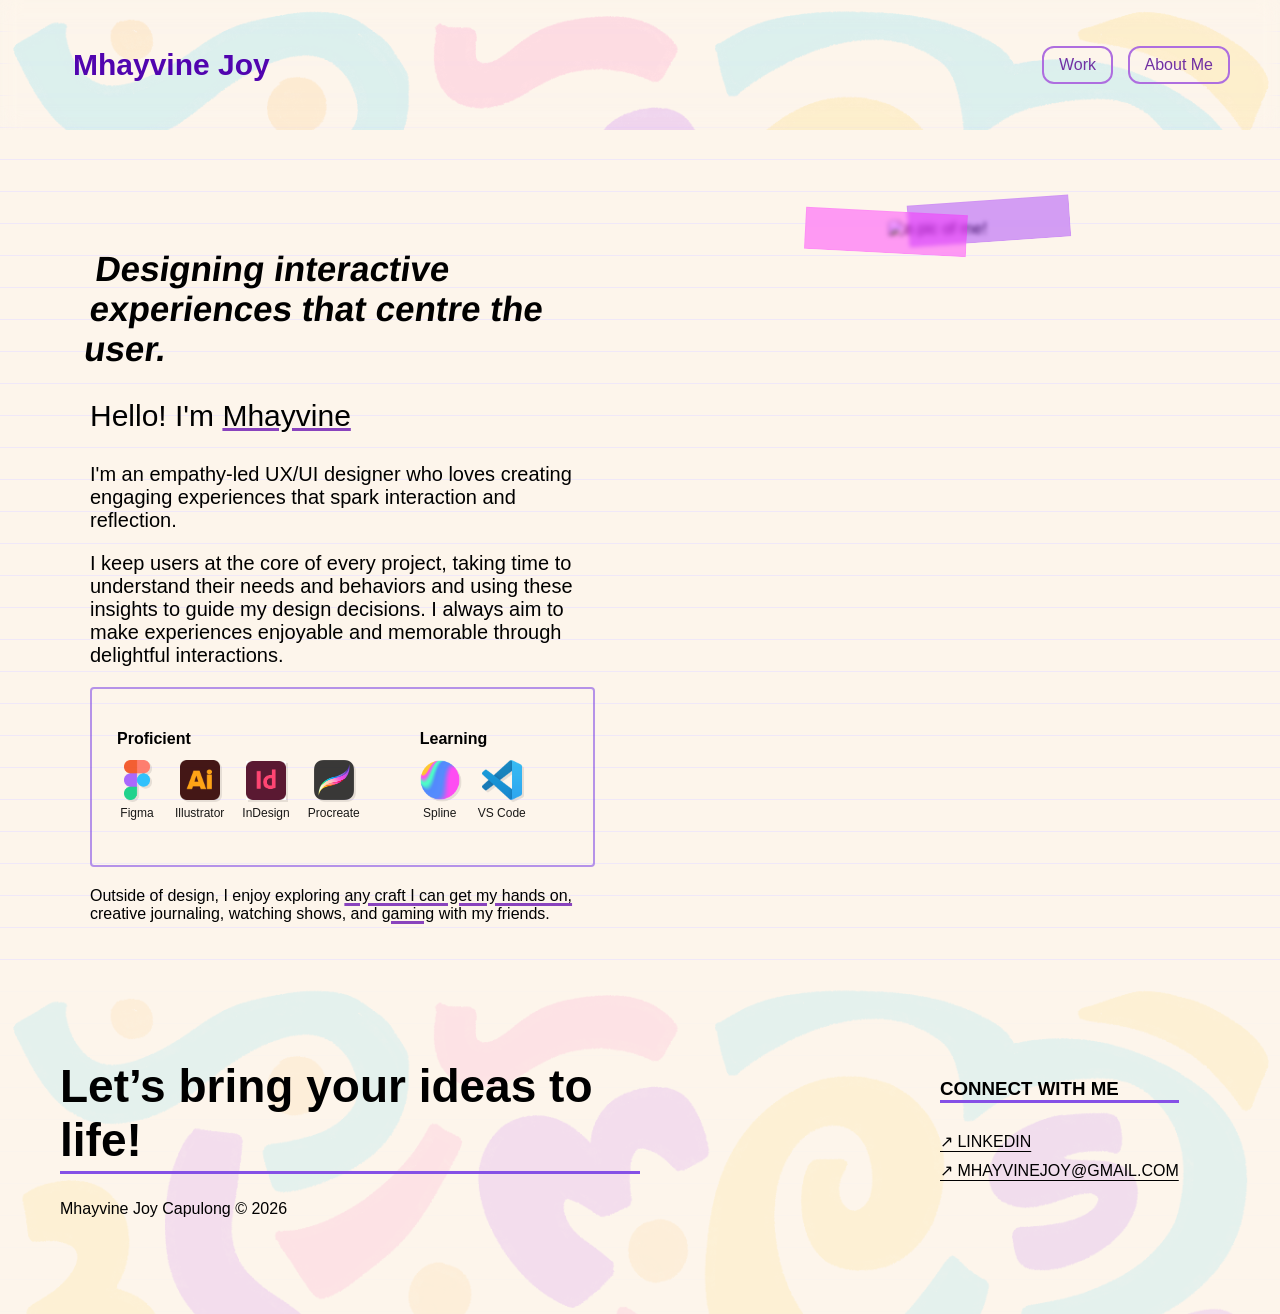
==== commit a514f9c3: "about me done" ====
--- a/about.html
+++ b/about.html
@@ -15,7 +15,7 @@
   <header>
     <nav>
       <div class="logo">
-        <a href="index.html" class="textLogo">mhayvine joy</a>
+        <a href="index.html" class="textLogo">Mhayvine Joy</a>
         <!--<a href="index.html"><img src="assets/logo_lofi.png" alt="Logo"></a>-->
 
       </div>
@@ -34,92 +34,92 @@
     <div class="space"></div>
     <div class="space"></div>
 
-    <!--
-<p class="introText">
-  hello, i'm
-  <span class="nameTooltip">
-    mhayvine
-    <span class="tooltip">
-      pronounced "may-vin"
-    </span>
-  </span>
-</p>-->
 
     <section class="aboutRow">
       <div class="aboutTextSection">
 
-
-        <h2>
+<h1 class="tilted">Designing interactive experiences that centre the user.</h1>
+        <p class="hiText">
           Hello! I'm
           <span class="nameTooltip">
             Mhayvine
             <span class="tooltip">Pronounced "May-Vin"</span>
           </span>
-        </h2>
+        </p>
+        
 
         <p class="aboutParagraph">
-          I am an empathy led designer that values interaction and crafting memorable experiences. meow meow meow
-          I started off with a passion for illustrations and graphics, so I
-          love to make vibrant experiences---
+          I'm an empathy-led UX/UI designer who loves creating engaging experiences that spark interaction and reflection.
         </p>
-        <p class="aboutParagraph">
-          Outside of designing, I enjoy analog creative practices like journaling and drawing, but also playing games
-          with my friends like Fortnite, Stardew Valley and Escape rooms.
+        <p class="aboutParagraph">I keep users at the core of every project, taking time to understand their needs and behaviors and using these insights to guide my design decisions. I always aim to make experiences enjoyable and memorable through delightful interactions.
         </p>
-
-        <p>social good, community, playful experiences</p>
-
-
+        
 
         <div class="platformBox">
 
-  <div class="platformSection">
+          <div class="platformSection">
 
-    <div class="platformGroup">
-      <h4>Proficient</h4>
+            <div class="platformGroup">
+              <h4>Proficient</h4>
 
-      <div class="iconGrid">
-        <div class="iconItem">
-          <img src="assets/figmalogo.png" />
-          <span>Figma</span>
+              <div class="iconGrid">
+                <div class="iconItem">
+                  <img src="assets/figmalogo.png" />
+                  <span>Figma</span>
+                </div>
+
+                <div class="iconItem">
+                  <img src="assets/illustratorlogo.png" />
+                  <span>Illustrator</span>
+                </div>
+
+                <div class="iconItem">
+                  <img src="assets/indesignlogo.png" />
+                  <span>InDesign</span>
+                </div>
+
+                <div class="iconItem">
+                  <img src="assets/procreatelogo.png" />
+                  <span>Procreate</span>
+                </div>
+              </div>
+            </div>
+
+            <div class="platformGroup">
+              <h4>Learning</h4>
+
+              <div class="iconGrid">
+                <div class="iconItem">
+                  <img src="assets/spline_logo.png" />
+                  <span>Spline</span>
+                </div>
+
+                <div class="iconItem">
+                  <img src="assets/vsscode.png" />
+                  <span>VS Code</span>
+                </div>
+              </div>
+            </div>
+          </div>
         </div>
 
-        <div class="iconItem">
-          <img src="assets/illustratorlogo.png" />
-          <span>Illustrator</span>
+                <div class="fun">
+          <p class="aboutParagraph">
+
+          <p>
+            Outside of design, I enjoy exploring 
+            <span class="nameTooltip">
+            any craft I can get my hands on,
+            <span class="tooltip thin">Right now drawing, sewing and beading</span>
+          </span>
+             creative journaling, watching shows, and
+            <span class="nameTooltip">
+              gaming
+              <span class="tooltip thin">These days, Fortnite and Stardew Valley</span>
+            </span>
+            with my friends.
+          </p>
         </div>
-
-        <div class="iconItem">
-          <img src="assets/indesignlogo.png" />
-          <span>InDesign</span>
-        </div>
-
-        <div class="iconItem">
-          <img src="assets/procreatelogo.png" />
-          <span>Procreate</span>
-        </div>
-      </div>
-    </div>
-
-    <div class="platformGroup">
-      <h4>Learning</h4>
-
-      <div class="iconGrid">
-        <div class="iconItem">
-          <img src="assets/spline_logo.png" />
-          <span>Spline</span>
-        </div>
-
-        <div class="iconItem">
-          <img src="assets/vsscode.png" />
-          <span>VS Code</span>
-        </div>
-      </div>
-
-    </div>
-
-  </div>
-</div>
 
       </div>
       </div>
--- a/style.css
+++ b/style.css
@@ -84,21 +84,11 @@
   font-family: "aktiv-grotesk-condensed", sans-serif;
   font-weight: 800;
   font-size: 30px;
-  color: #6a27bd;
+  color: #5104af;
   text-decoration: none;
   padding: 28px;
   display: inline-block;
-  /* IMPORTANT for transform */
   transition: all 0.25s ease;
-}
-
-.textLogo a:hover {
-  background: #bd75f4;
-  color: white;
-  letter-spacing: 1px;
-  transform: rotate(2deg) scale(1.05);
-  padding: 2px 6px;
-  border-radius: 4px;
 }
 
 .logo img {
--- a/casestudy.css
+++ b/casestudy.css
@@ -143,13 +143,8 @@
 
 .sectionVisual {
   flex: 1;
-  transition: 0.3s ease;
-}
-
-.sectionVisual:hover {
-  transform: rotate(2deg);
-
-}
+}
+
 
 .sectionVisual img {
   width: 100%;
@@ -367,13 +362,17 @@
 
 /*about page*/
 
+.hiText{
+  font-size:30px;
+}
+
 .nameTooltip {
   position: relative;
   display: inline-block;
 
   text-decoration: underline;
   text-decoration-thickness: 3px;
-  text-decoration-color: #ae6edf;
+  text-decoration-color: #8943bd;
 
   cursor: help;
 }
@@ -383,7 +382,7 @@
   left: 50%;
   transform: translateX(-50%);
 
-  background: #ae6edf;
+  background: #7c33b3;
   color: white;
 
   padding: 6px 10px;
@@ -401,6 +400,12 @@
 .nameTooltip:hover .tooltip {
   opacity: 1;
   transform: translateX(-50%) translateY(-4px);
+}
+.tilted {
+  display: inline-block;
+  transform: skew(-8deg);
+  font-size: 35px;
+  margin-bottom:0px;
 }
 
 
@@ -426,7 +431,7 @@
 }
 
 .aboutParagraph {
-  font-size: 15px;
+  font-size: 20px;
   margin-top: 5px;
 }
 
@@ -499,6 +504,7 @@
 .platformSection {
   display: flex;
   gap: 60px;
+  margin-bottom:25px;
 }
 
 .platformGroup h4 {
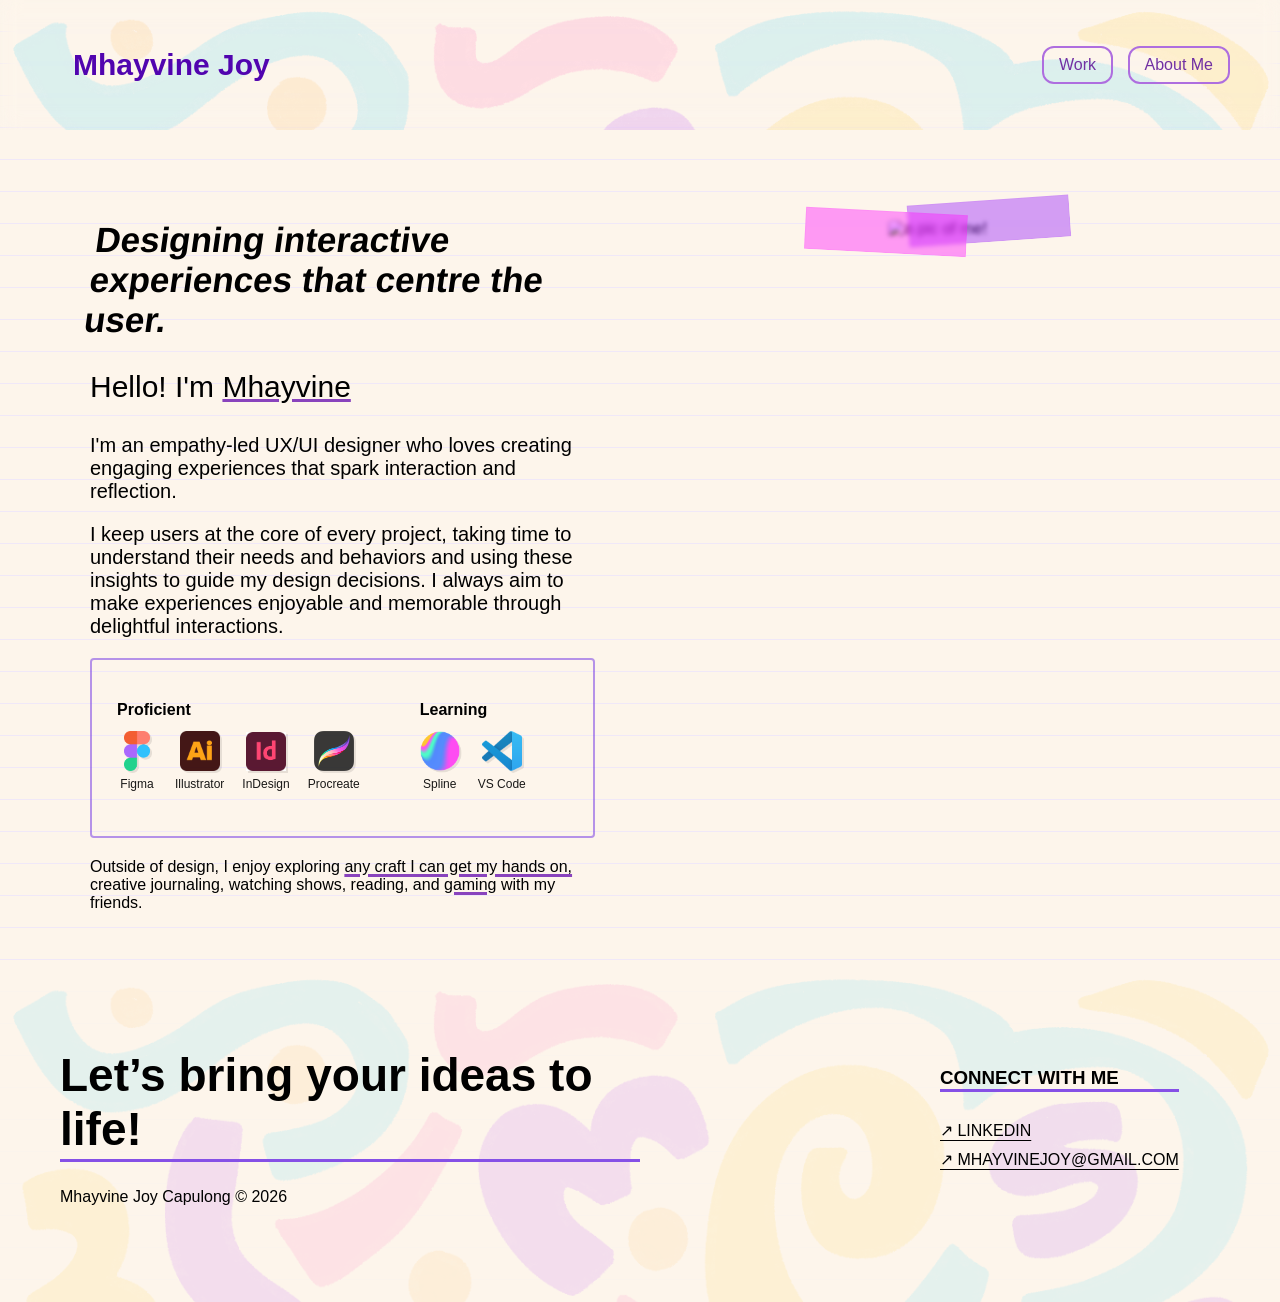
==== commit b814c3d5: "about again" ====
--- a/about.html
+++ b/about.html
@@ -112,7 +112,7 @@
             any craft I can get my hands on,
             <span class="tooltip thin">Right now drawing, sewing and beading</span>
           </span>
-             creative journaling, watching shows, and
+             creative journaling, watching shows, reading, and
             <span class="nameTooltip">
               gaming
               <span class="tooltip thin">These days, Fortnite and Stardew Valley</span>
--- a/casestudy.css
+++ b/casestudy.css
@@ -406,6 +406,7 @@
   transform: skew(-8deg);
   font-size: 35px;
   margin-bottom:0px;
+  margin-top:0px;
 }
 
 
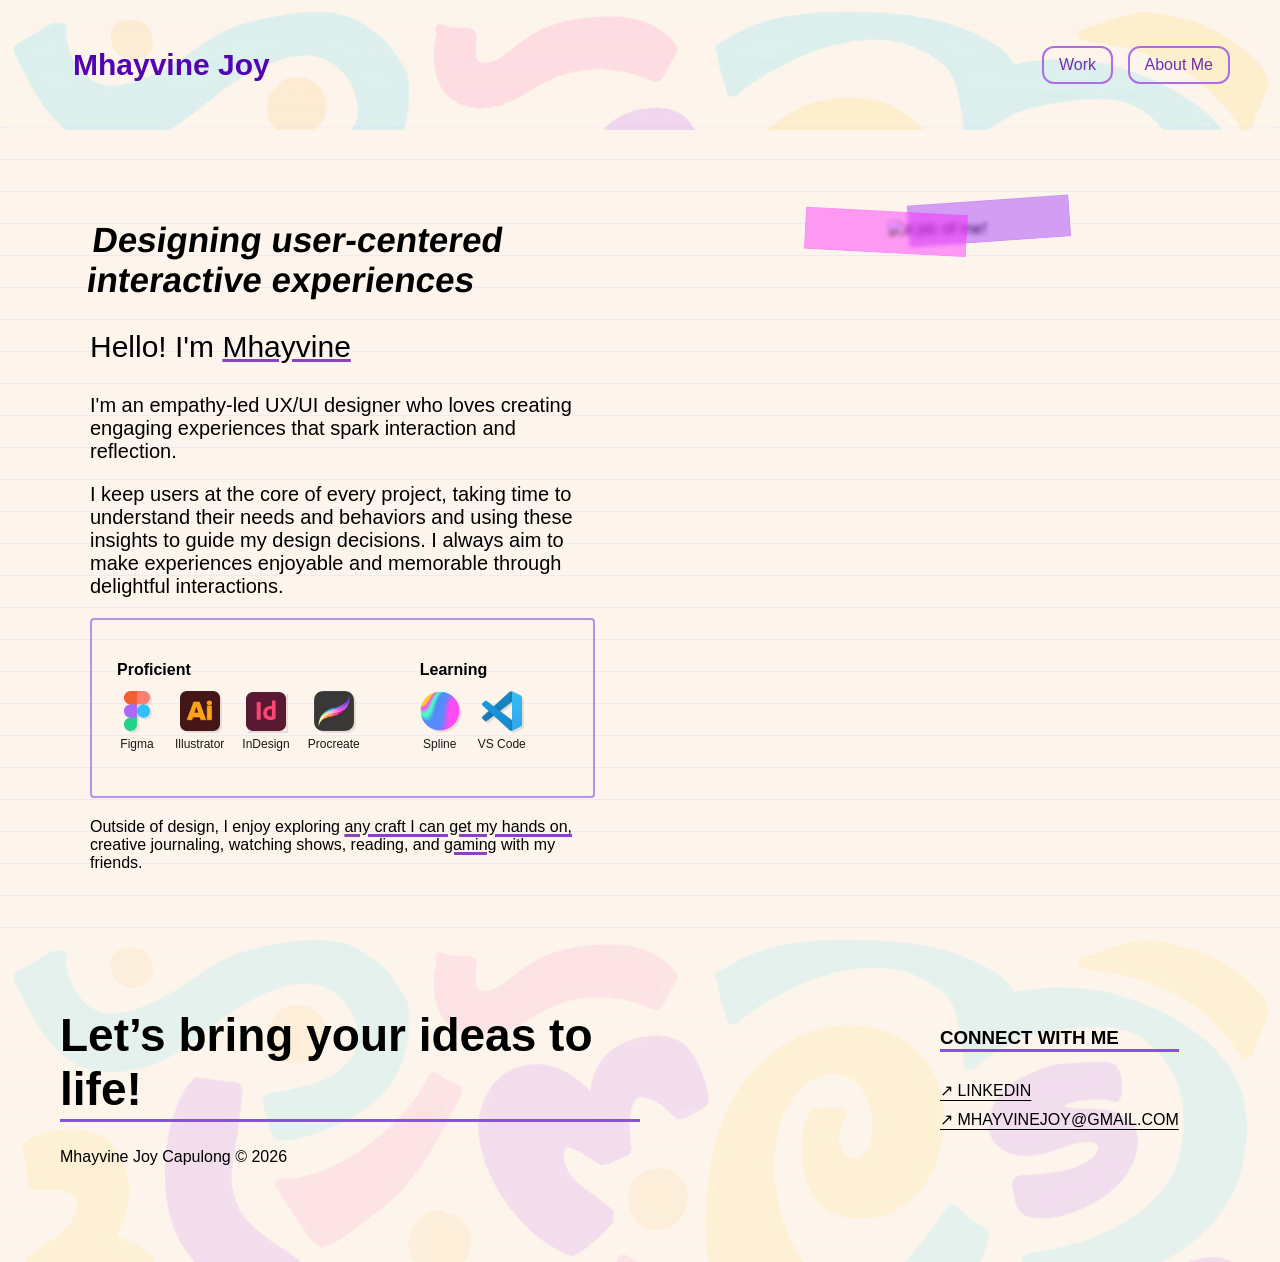
==== commit 3493a53a: "fixed about wording" ====
--- a/about.html
+++ b/about.html
@@ -38,7 +38,7 @@
     <section class="aboutRow">
       <div class="aboutTextSection">
 
-<h1 class="tilted">Designing interactive experiences that centre the user.</h1>
+<h1 class="tilted">Designing user-centered interactive experiences</h1>
         <p class="hiText">
           Hello! I'm
           <span class="nameTooltip">
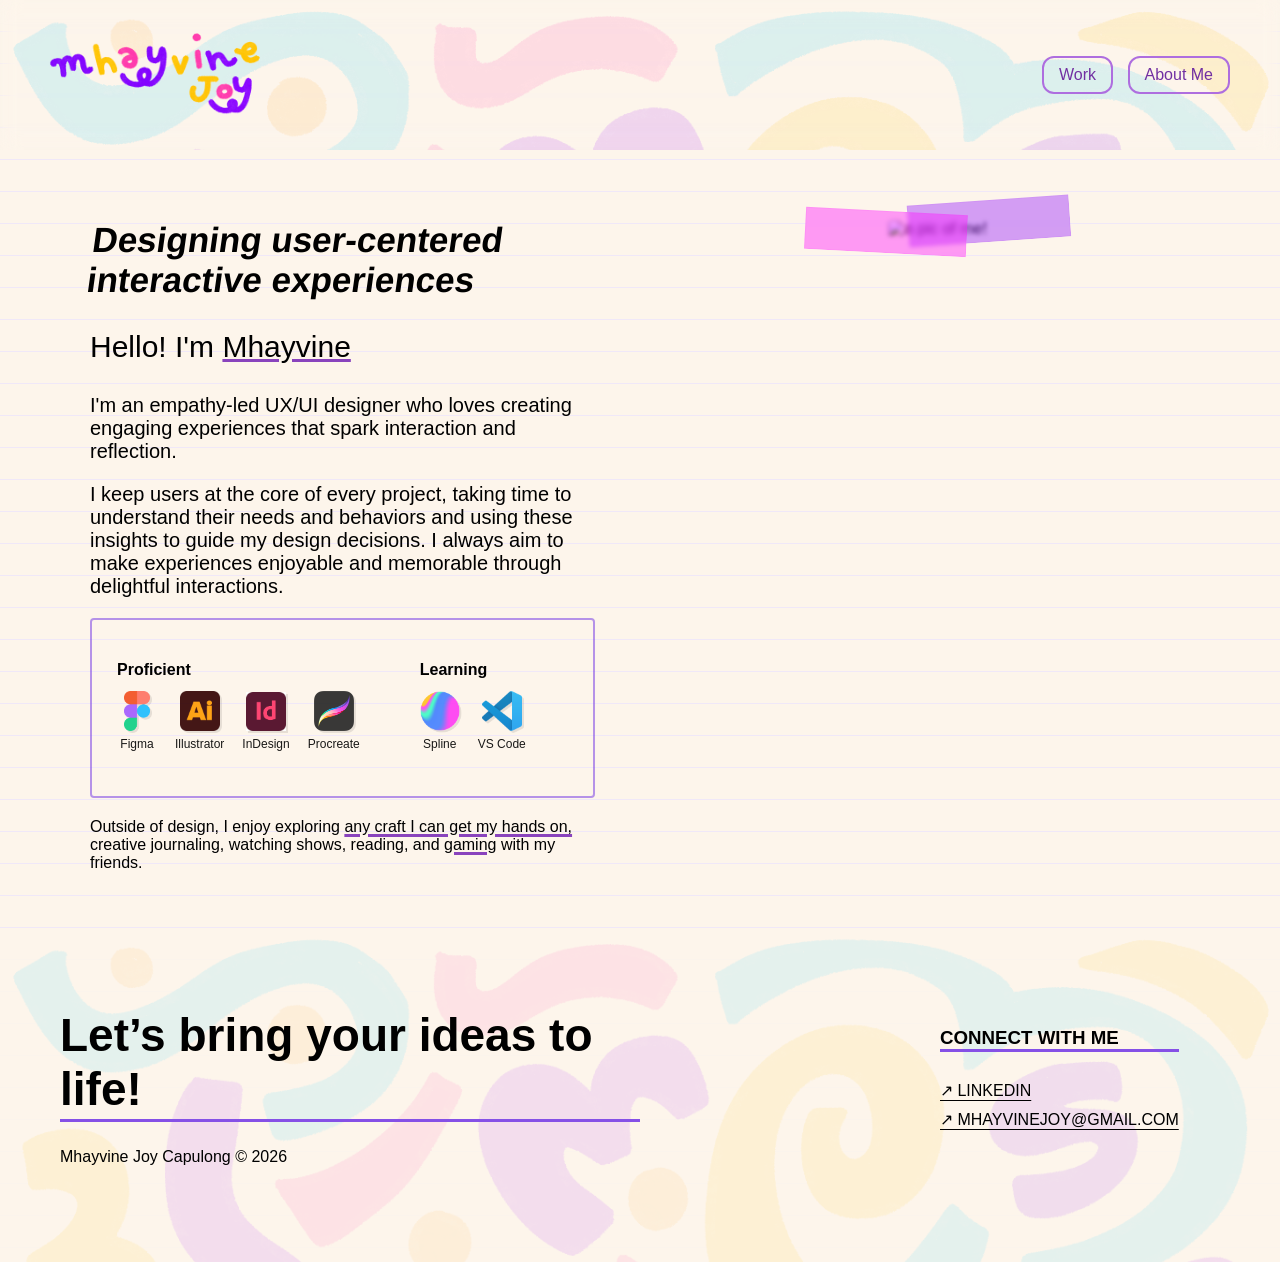
==== commit 74661502: "added new nav logo :D" ====
--- a/about.html
+++ b/about.html
@@ -8,6 +8,7 @@
   <link rel="stylesheet" href="style.css">
   <link rel="stylesheet" href="casestudy.css">
   <link rel="stylesheet" href="https://use.typekit.net/rmv5ybo.css">
+  <link rel="icon" type="image/png" href="assets/favicon.png">
 </head>
 
 <body class="aboutPage">
@@ -15,9 +16,9 @@
   <header>
     <nav>
       <div class="logo">
-        <a href="index.html" class="textLogo">Mhayvine Joy</a>
-        <!--<a href="index.html"><img src="assets/logo_lofi.png" alt="Logo"></a>-->
-
+        <a href="index.html">
+          <img src="assets/navlogoo.png" alt="Mhayvine Joy logo">
+        </a>
       </div>
 
       <div class="navLinks">
--- a/style.css
+++ b/style.css
@@ -79,7 +79,7 @@
 
 
 
-
+/*
 .textLogo {
   font-family: "aktiv-grotesk-condensed", sans-serif;
   font-weight: 800;
@@ -89,10 +89,20 @@
   padding: 28px;
   display: inline-block;
   transition: all 0.25s ease;
-}
+}*/
 
 .logo img {
-  width: 150px;
+  width: 120px;
+  height: auto;
+  display: block;
+}
+.logo img {
+  width: 220px;
+  transition: transform 0.25s ease;
+}
+
+.logo img:hover {
+  transform: rotate(2deg) scale(1.05);
 }
 
 
